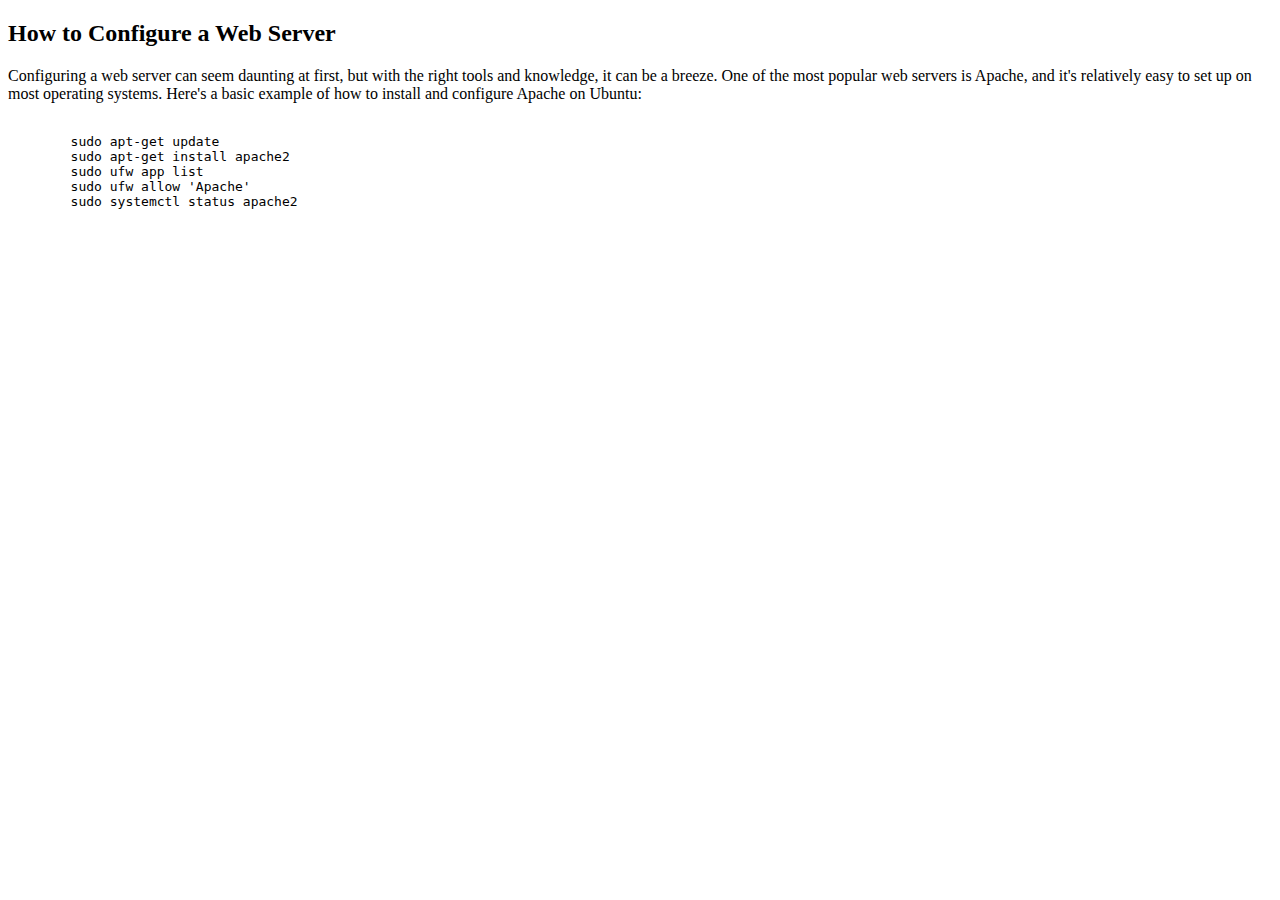
==== index.html @ 032825b4 "this is first commit" ====
<!DOCTYPE html>
<html>
<head>
  <title>Card Style Paragraph</title>
  <link rel="stylesheet" href="styles.css">
</head>
<body>
  <div class="card">
    <h2>How to Configure a Web Server</h2>
    <p>
      Configuring a web server can seem daunting at first, but with the right tools and knowledge, it can be a breeze. One of the most popular web servers is Apache, and it's relatively easy to set up on most operating systems. Here's a basic example of how to install and configure Apache on Ubuntu:
    </p>
    <pre>
      <code>
        sudo apt-get update
        sudo apt-get install apache2
        sudo ufw app list
        sudo ufw allow 'Apache'
        sudo systemctl status apache2
      </code>
    </pre>
  </div>
</body>
</html>
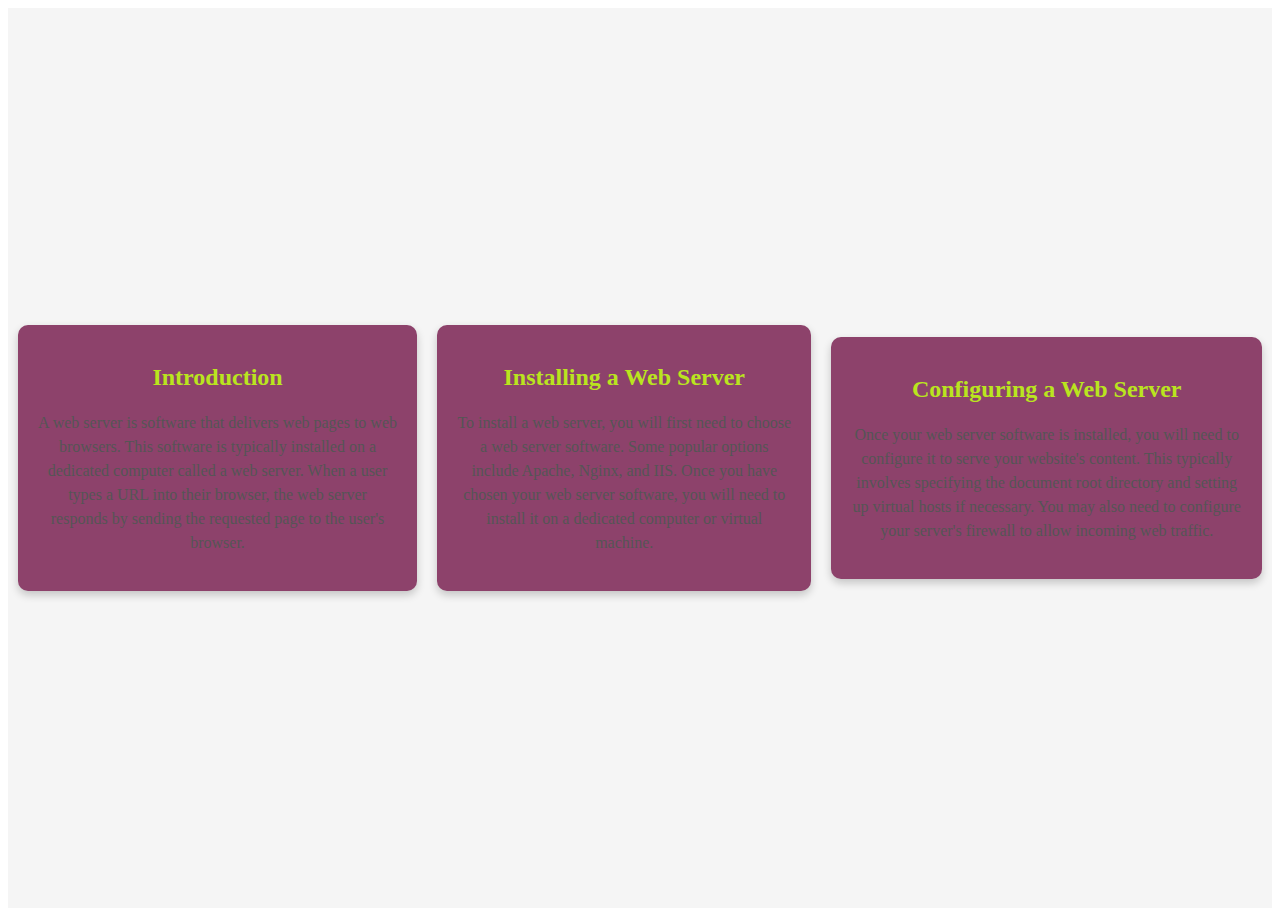
==== commit 8a8e1942: "first page describe about dns" ====
--- a/index.html
+++ b/index.html
@@ -1,24 +1,23 @@
 <!DOCTYPE html>
 <html>
 <head>
-  <title>Card Style Paragraph</title>
-  <link rel="stylesheet" href="styles.css">
+	<title>Card Style Paragraph</title>
+	<link rel="stylesheet" type="text/css" href="style.css">
 </head>
 <body>
-  <div class="card">
-    <h2>How to Configure a Web Server</h2>
-    <p>
-      Configuring a web server can seem daunting at first, but with the right tools and knowledge, it can be a breeze. One of the most popular web servers is Apache, and it's relatively easy to set up on most operating systems. Here's a basic example of how to install and configure Apache on Ubuntu:
-    </p>
-    <pre>
-      <code>
-        sudo apt-get update
-        sudo apt-get install apache2
-        sudo ufw app list
-        sudo ufw allow 'Apache'
-        sudo systemctl status apache2
-      </code>
-    </pre>
-  </div>
+	<div class="card-container">
+		<div class="card">
+			<h2>Introduction</h2>
+			<p>A web server is software that delivers web pages to web browsers. This software is typically installed on a dedicated computer called a web server. When a user types a URL into their browser, the web server responds by sending the requested page to the user's browser.</p>
+		</div>
+		<div class="card">
+			<h2>Installing a Web Server</h2>
+			<p>To install a web server, you will first need to choose a web server software. Some popular options include Apache, Nginx, and IIS. Once you have chosen your web server software, you will need to install it on a dedicated computer or virtual machine.</p>
+		</div>
+		<div class="card">
+			<h2>Configuring a Web Server</h2>
+			<p>Once your web server software is installed, you will need to configure it to serve your website's content. This typically involves specifying the document root directory and setting up virtual hosts if necessary. You may also need to configure your server's firewall to allow incoming web traffic.</p>
+		</div>
+	</div>
 </body>
 </html>
--- a/style.css
+++ b/style.css
@@ -0,0 +1,40 @@
+/* Card container */
+.card-container {
+  display: flex;
+  justify-content: center;
+  align-items: center;
+  height: 100vh;
+  background-color: #f5f5f5;
+}
+
+/* Card styles */
+.card {
+  background-color: #8d426b;
+  border-radius: 10px;
+  box-shadow: 0 4px 8px rgba(0, 0, 0, 0.2);
+  margin: 0 10px;
+  padding: 20px;
+  max-width: 400px;
+  text-align: center;
+  transition: all 0.3s ease-in-out;
+}
+
+/* Card hover animation */
+.card:hover {
+  transform: translateY(-10px);
+  box-shadow: 0 8px 16px rgba(0, 0, 0, 0.2);
+}
+
+/* Card titles */
+.card h2 {
+  color: #bae51e;
+  font-size: 24px;
+  margin-bottom: 20px;
+}
+
+/* Card paragraphs */
+.card p {
+  color: #555;
+  font-size: 16px;
+  line-height: 1.5;
+}
